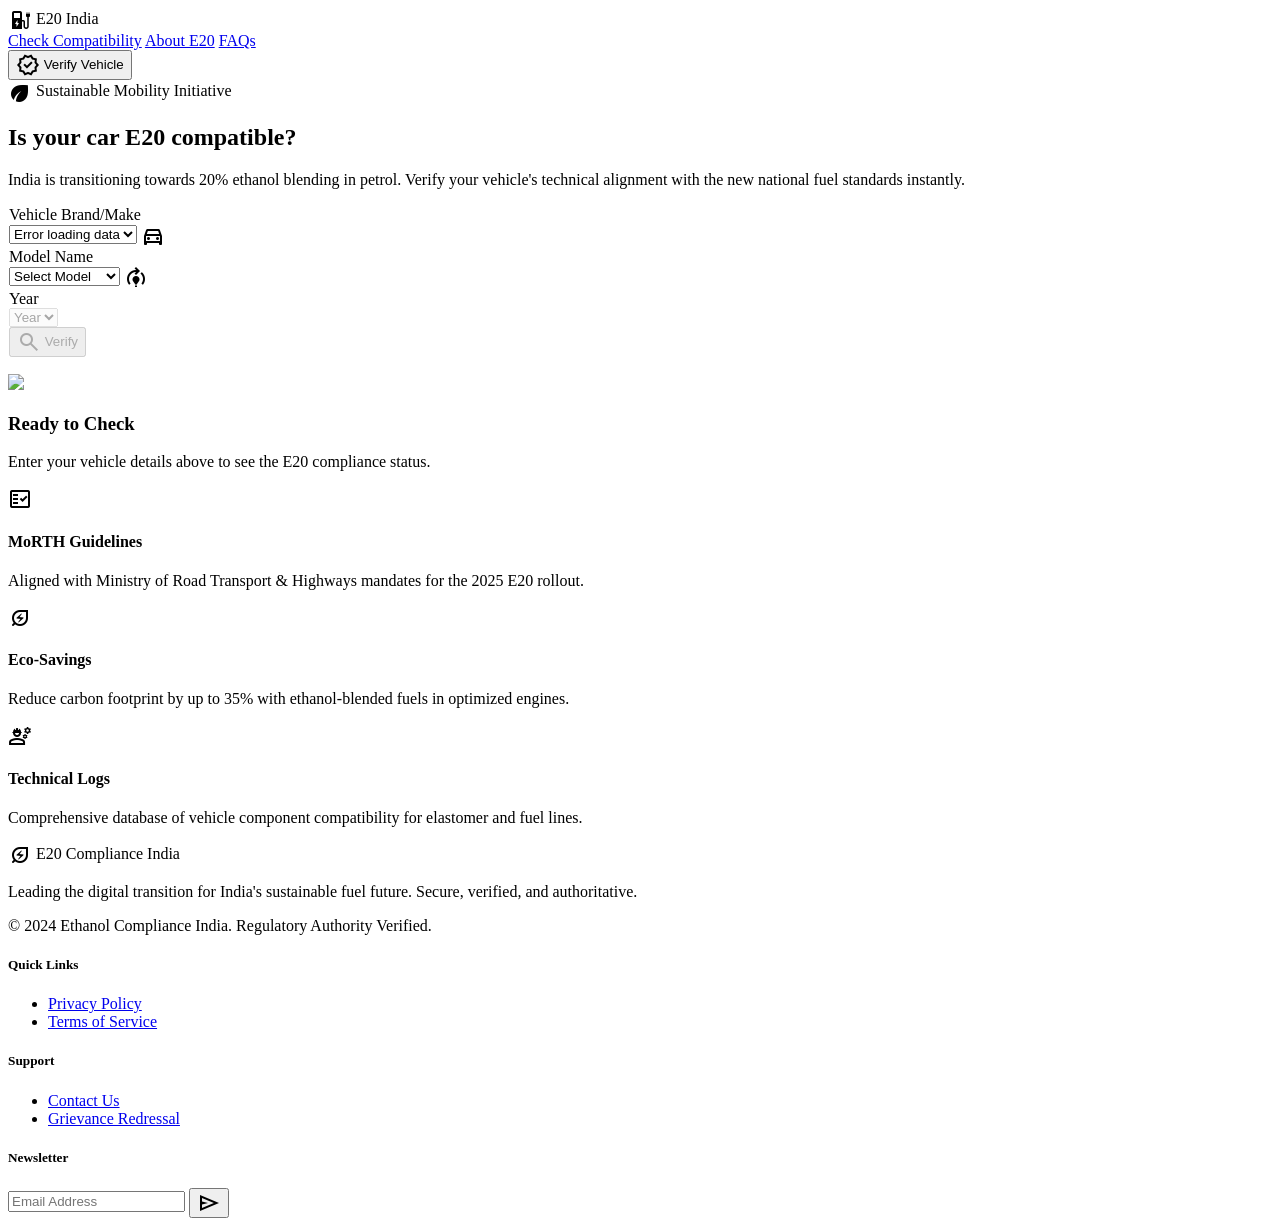
==== index.html @ 5487dbc3 "Initial commit of redesigned Ethanol Compliance Checker" ====
<!DOCTYPE html>

<html class="scroll-smooth" lang="en"><head>
<meta charset="utf-8"/>
<meta content="width=device-width, initial-scale=1.0" name="viewport"/>
<title>E20 India | Fuel Compatibility Checker</title>
<script src="https://cdn.tailwindcss.com?plugins=forms,container-queries"></script>
<link href="https://fonts.googleapis.com/css2?family=Plus+Jakarta+Sans:wght@400;600;700;800&amp;family=Inter:wght@400;500;600&amp;display=swap" rel="stylesheet"/>
<link href="https://fonts.googleapis.com/css2?family=Material+Symbols+Outlined:wght,FILL@100..700,0..1&amp;display=swap" rel="stylesheet"/>
<link href="https://fonts.googleapis.com/css2?family=Material+Symbols+Outlined:wght,FILL@100..700,0..1&amp;display=swap" rel="stylesheet"/>
<script id="tailwind-config">
      tailwind.config = {
        darkMode: "class",
        theme: {
          extend: {
            "colors": {
                    "on-secondary-container": "#00714e",
                    "tertiary": "#2d3549",
                    "outline": "#737783",
                    "on-error": "#ffffff",
                    "on-primary-fixed-variant": "#00429c",
                    "surface-dim": "#d8dadc",
                    "on-tertiary": "#ffffff",
                    "inverse-on-surface": "#eff1f3",
                    "primary-fixed-dim": "#b0c6ff",
                    "on-tertiary-fixed": "#131b2e",
                    "surface-container-highest": "#e0e3e5",
                    "surface": "#f7f9fb",
                    "primary-fixed": "#d9e2ff",
                    "tertiary-fixed": "#dae2fd",
                    "on-primary-fixed": "#001945",
                    "surface-bright": "#f7f9fb",
                    "surface-tint": "#2b5bb5",
                    "on-tertiary-fixed-variant": "#3f465c",
                    "on-secondary": "#ffffff",
                    "secondary-fixed-dim": "#68dba9",
                    "on-tertiary-container": "#b4bbd5",
                    "inverse-surface": "#2d3133",
                    "on-secondary-fixed": "#002114",
                    "on-primary": "#ffffff",
                    "on-surface": "#191c1e",
                    "on-surface-variant": "#434652",
                    "secondary-container": "#82f5c1",
                    "primary-container": "#0d47a1",
                    "error-container": "#ffdad6",
                    "secondary": "#006c4a",
                    "error": "#ba1a1a",
                    "surface-container-low": "#f2f4f6",
                    "surface-container": "#eceef0",
                    "on-background": "#191c1e",
                    "surface-container-high": "#e6e8ea",
                    "surface-variant": "#e0e3e5",
                    "primary": "#003178",
                    "outline-variant": "#c3c6d4",
                    "tertiary-fixed-dim": "#bec6e0",
                    "surface-container-lowest": "#ffffff",
                    "secondary-fixed": "#85f8c4",
                    "inverse-primary": "#b0c6ff",
                    "on-primary-container": "#a1bbff",
                    "on-secondary-fixed-variant": "#005137",
                    "tertiary-container": "#434b61",
                    "on-error-container": "#93000a",
                    "background": "#f7f9fb"
            },
            "borderRadius": {
                    "DEFAULT": "0.25rem",
                    "lg": "0.5rem",
                    "xl": "0.75rem",
                    "full": "9999px"
            },
            "spacing": {
                    "margin-desktop": "64px",
                    "container-max": "1280px",
                    "stack-sm": "12px",
                    "margin-mobile": "20px",
                    "base": "8px",
                    "stack-md": "24px",
                    "gutter": "24px",
                    "stack-lg": "48px"
            },
            "fontFamily": {
                    "headline-md": ["Plus Jakarta Sans"],
                    "body-lg": ["Inter"],
                    "display-lg": ["Plus Jakarta Sans"],
                    "headline-lg-mobile": ["Plus Jakarta Sans"],
                    "caption": ["Inter"],
                    "label-md": ["Inter"],
                    "body-md": ["Inter"],
                    "headline-lg": ["Plus Jakarta Sans"]
            },
            "fontSize": {
                    "headline-md": ["24px", {"lineHeight": "1.4", "fontWeight": "600"}],
                    "body-lg": ["18px", {"lineHeight": "1.6", "fontWeight": "400"}],
                    "display-lg": ["48px", {"lineHeight": "1.2", "letterSpacing": "-0.02em", "fontWeight": "700"}],
                    "headline-lg-mobile": ["24px", {"lineHeight": "1.3", "fontWeight": "600"}],
                    "caption": ["12px", {"lineHeight": "1.4", "fontWeight": "400"}],
                    "label-md": ["14px", {"lineHeight": "1.2", "letterSpacing": "0.05em", "fontWeight": "600"}],
                    "body-md": ["16px", {"lineHeight": "1.6", "fontWeight": "400"}],
                    "headline-lg": ["32px", {"lineHeight": "1.3", "fontWeight": "600"}]
            }
          },
        },
      }
    </script>
<style>
        .material-symbols-outlined {
            font-variation-settings: 'FILL' 0, 'wght' 400, 'GRAD' 0, 'opsz' 24;
            vertical-align: middle;
        }
        .glass-panel {
            background: rgba(255, 255, 255, 0.8);
            backdrop-filter: blur(12px);
            -webkit-backdrop-filter: blur(12px);
            border: 1px solid rgba(255, 255, 255, 0.3);
        }
    </style>
</head>
<body class="bg-background text-on-surface font-body-md antialiased">
<!-- TopNavBar Component -->
<nav class="bg-surface/90 dark:bg-surface/80 backdrop-blur-md text-primary dark:text-primary-fixed docked full-width top-0 sticky border-b border-outline-variant/30 shadow-sm z-50">
<div class="flex justify-between items-center w-full px-margin-desktop max-w-container-max mx-auto h-20">
<div class="flex items-center gap-2">
<span class="material-symbols-outlined text-primary text-3xl" data-icon="ev_station" style="font-variation-settings: 'FILL' 1;">ev_station</span>
<span class="font-headline-md text-headline-md font-bold text-primary dark:text-primary-fixed">E20 India</span>
</div>
<div class="hidden md:flex items-center gap-gutter">
<a class="text-primary dark:text-primary-fixed font-bold border-b-2 border-primary dark:border-primary-fixed pb-1 font-label-md text-label-md" href="#">Check Compatibility</a>
<a class="text-on-surface-variant dark:text-surface-variant hover:text-primary dark:hover:text-primary-fixed hover:bg-surface-container-low/50 transition-colors duration-200 font-label-md text-label-md" href="#">About E20</a>
<a class="text-on-surface-variant dark:text-surface-variant hover:text-primary dark:hover:text-primary-fixed hover:bg-surface-container-low/50 transition-colors duration-200 font-label-md text-label-md" href="#">FAQs</a>
</div>
<button class="bg-primary-container text-on-primary-container px-6 py-2.5 rounded-full font-label-md text-label-md font-bold hover:opacity-80 transition-opacity flex items-center gap-2 shadow-sm">
<span class="material-symbols-outlined" data-icon="verified">verified</span>
                Verify Vehicle
            </button>
</div>
</nav>
<main class="relative overflow-hidden min-h-screen">
<!-- Background Animation -->
<div class="absolute inset-0 -z-10">

<div class="absolute inset-0 bg-gradient-to-b from-transparent via-background/50 to-background"></div>
</div>
<!-- Hero Section -->
<section class="max-w-container-max mx-auto px-margin-desktop pt-stack-lg pb-stack-lg">
<div class="flex flex-col items-center text-center max-w-3xl mx-auto mb-stack-lg">
<div class="inline-flex items-center gap-2 bg-secondary-container text-on-secondary-container px-4 py-1.5 rounded-full mb-stack-sm shadow-sm border border-secondary/20">
<span class="material-symbols-outlined text-[18px]" data-icon="eco" style="font-variation-settings: 'FILL' 1;">eco</span>
<span class="font-label-md text-label-md uppercase tracking-wider">Sustainable Mobility Initiative</span>
</div>
<h1 class="font-display-lg text-display-lg text-primary mb-stack-md leading-tight">
                    Is your car E20 compatible?
                </h1>
<p class="font-body-lg text-body-lg text-on-surface-variant leading-relaxed">
                    India is transitioning towards 20% ethanol blending in petrol. Verify your vehicle's technical alignment with the new national fuel standards instantly.
                </p>
</div>
<!-- Verification Card -->
<div class="relative max-w-4xl mx-auto">
<div class="glass-panel rounded-xl p-base md:p-stack-md shadow-lg border border-white/50 relative z-10">
<div class="grid grid-cols-1 md:grid-cols-12 gap-base items-end">
<!-- Make Selection -->
<div class="md:col-span-4 space-y-2">
<label class="block font-label-md text-label-md text-on-surface-variant px-2">Vehicle Brand/Make</label>
<div class="relative">
<select id="car-brand" class="w-full h-14 pl-12 pr-4 bg-white/60 border border-outline-variant rounded-lg font-body-md appearance-none focus:ring-2 focus:ring-primary focus:border-transparent outline-none transition-all">
<option disabled="" selected="" value="">Select Manufacturer</option>
<option>Maruti Suzuki</option>
<option>Tata Motors</option>
<option>Hyundai India</option>
<option>Mahindra &amp; Mahindra</option>
<option>Kia India</option>
<option>Toyota Bharat</option>
</select>
<span class="material-symbols-outlined absolute left-4 top-1/2 -translate-y-1/2 text-outline" data-icon="directions_car">directions_car</span>
</div>
</div>
<!-- Model Selection -->
<div class="md:col-span-4 space-y-2">
<label class="block font-label-md text-label-md text-on-surface-variant px-2">Model Name</label>
<div class="relative">
<select id="car-model" class="w-full h-14 pl-12 pr-4 bg-white/60 border border-outline-variant rounded-lg font-body-md appearance-none focus:ring-2 focus:ring-primary focus:border-transparent outline-none transition-all">
<option disabled="" selected="" value="">Select Model</option>
<option>Nexon (2023+)</option>
<option>Punch</option>
<option>Swift</option>
<option>Creta</option>
<option>XUV700</option>
</select>
<span class="material-symbols-outlined absolute left-4 top-1/2 -translate-y-1/2 text-outline" data-icon="model_training">model_training</span>
</div>
</div>
<!-- Year Selection -->

<div class="md:col-span-2 space-y-2">
<label class="block font-label-md text-label-md text-on-surface-variant px-2">Year</label>
<div class="relative">
<select id="car-year" class="w-full h-14 pl-4 pr-4 bg-white/60 border border-outline-variant rounded-lg font-body-md appearance-none focus:ring-2 focus:ring-primary focus:border-transparent outline-none transition-all" disabled>
<option disabled="" selected="" value="">Year</option>
</select>
</div>
</div>

<!-- Submit -->
<div class="md:col-span-2">
<button class="w-full h-14 bg-primary text-white rounded-lg font-label-md text-label-md flex items-center justify-center gap-2 hover:bg-primary-container transition-all shadow-md active:scale-[0.98]" id="check-button" disabled>
<span class="material-symbols-outlined" data-icon="search">search</span>
                                Verify
                            </button>
</div>
</div>
</div>
<!-- Decorative blur behind card -->
<div class="absolute -top-12 -right-12 w-64 h-64 bg-secondary-fixed opacity-20 blur-[100px] -z-0"></div>
<div class="absolute -bottom-12 -left-12 w-64 h-64 bg-primary-fixed opacity-20 blur-[100px] -z-0"></div>
</div>
<!-- Results Area / Placeholder State -->
<div class="mt-stack-lg max-w-4xl mx-auto" id="results-container">

<div id="result-message" class="opacity-0 hidden">
    <p class="font-headline-md text-headline-md font-bold mb-2"></p>
    <p class="font-body-md text-body-md"></p>
</div>

<div class="flex flex-col items-center justify-center py-stack-lg bg-surface-container-lowest rounded-xl border-2 border-dashed border-outline-variant/30 transition-all duration-500" id="placeholder-state">
<div class="w-48 h-48 mb-stack-md flex items-center justify-center relative">
<div class="absolute inset-0 bg-primary/5 rounded-full animate-pulse"></div>
<img class="w-32 h-32 object-contain relative z-10 opacity-60 grayscale" data-alt="A clean, minimalist 3D illustration of a modern white SUV parked next to a stylized green biofuel charging station. The background is a soft blue gradient with floating technical symbols like leaves and octane molecules. Modern corporate flat design style with soft shadows and high key lighting." src="https://lh3.googleusercontent.com/aida-public/[base64]"/>
</div>
<div class="text-center space-y-2">
<h3 class="font-headline-md text-headline-md text-on-surface-variant">Ready to Check</h3>
<p class="font-body-md text-body-md text-outline max-w-xs mx-auto">
                            Enter your vehicle details above to see the E20 compliance status.
                        </p>
</div>
</div>
</div>
</section>
<!-- Informational Grid -->
<section class="max-w-container-max mx-auto px-margin-desktop pb-stack-lg">
<div class="grid grid-cols-1 md:grid-cols-3 gap-gutter">
<div class="p-stack-md bg-white rounded-xl border border-outline-variant/50 shadow-sm hover:shadow-md transition-shadow group">
<div class="w-12 h-12 bg-primary/5 rounded-lg flex items-center justify-center mb-stack-sm text-primary group-hover:bg-primary group-hover:text-white transition-colors">
<span class="material-symbols-outlined" data-icon="fact_check">fact_check</span>
</div>
<h4 class="font-headline-md text-headline-md mb-2">MoRTH Guidelines</h4>
<p class="font-body-md text-body-md text-on-surface-variant">Aligned with Ministry of Road Transport &amp; Highways mandates for the 2025 E20 rollout.</p>
</div>
<div class="p-stack-md bg-white rounded-xl border border-outline-variant/50 shadow-sm hover:shadow-md transition-shadow group">
<div class="w-12 h-12 bg-secondary/5 rounded-lg flex items-center justify-center mb-stack-sm text-secondary group-hover:bg-secondary group-hover:text-white transition-colors">
<span class="material-symbols-outlined" data-icon="energy_savings_leaf">energy_savings_leaf</span>
</div>
<h4 class="font-headline-md text-headline-md mb-2">Eco-Savings</h4>
<p class="font-body-md text-body-md text-on-surface-variant">Reduce carbon footprint by up to 35% with ethanol-blended fuels in optimized engines.</p>
</div>
<div class="p-stack-md bg-white rounded-xl border border-outline-variant/50 shadow-sm hover:shadow-md transition-shadow group">
<div class="w-12 h-12 bg-tertiary/5 rounded-lg flex items-center justify-center mb-stack-sm text-tertiary group-hover:bg-tertiary group-hover:text-white transition-colors">
<span class="material-symbols-outlined" data-icon="engineering">engineering</span>
</div>
<h4 class="font-headline-md text-headline-md mb-2">Technical Logs</h4>
<p class="font-body-md text-body-md text-on-surface-variant">Comprehensive database of vehicle component compatibility for elastomer and fuel lines.</p>
</div>
</div>
</section>
</main>
<!-- Footer Component -->
<footer class="bg-surface-container-highest dark:bg-inverse-surface border-t border-outline-variant/50 w-full mt-stack-lg">
<div class="grid grid-cols-1 md:grid-cols-12 gap-gutter px-margin-desktop py-stack-lg max-w-container-max mx-auto">
<div class="md:col-span-4 space-y-stack-sm">
<div class="flex items-center gap-2">
<span class="material-symbols-outlined text-primary text-2xl" data-icon="energy_savings_leaf">energy_savings_leaf</span>
<span class="font-headline-md text-headline-md font-bold text-on-surface dark:text-inverse-on-surface">E20 Compliance India</span>
</div>
<p class="font-body-md text-body-md text-on-surface-variant dark:text-surface-variant max-w-xs">
                    Leading the digital transition for India's sustainable fuel future. Secure, verified, and authoritative.
                </p>
<p class="font-caption text-caption text-on-surface-variant opacity-70">
                    © 2024 Ethanol Compliance India. Regulatory Authority Verified.
                </p>
</div>
<div class="md:col-span-2 space-y-4">
<h5 class="font-label-md text-label-md text-on-surface dark:text-inverse-on-surface uppercase tracking-wider">Quick Links</h5>
<ul class="space-y-2">
<li><a class="font-body-md text-body-md text-on-surface-variant dark:text-surface-variant hover:underline transition-all" href="#">Privacy Policy</a></li>
<li><a class="font-body-md text-body-md text-on-surface-variant dark:text-surface-variant hover:underline transition-all" href="#">Terms of Service</a></li>
</ul>
</div>
<div class="md:col-span-2 space-y-4">
<h5 class="font-label-md text-label-md text-on-surface dark:text-inverse-on-surface uppercase tracking-wider">Support</h5>
<ul class="space-y-2">
<li><a class="font-body-md text-body-md text-on-surface-variant dark:text-surface-variant hover:underline transition-all" href="#">Contact Us</a></li>
<li><a class="font-body-md text-body-md text-on-surface-variant dark:text-surface-variant hover:underline transition-all" href="#">Grievance Redressal</a></li>
</ul>
</div>
<div class="md:col-span-4 space-y-4">
<h5 class="font-label-md text-label-md text-on-surface dark:text-inverse-on-surface uppercase tracking-wider">Newsletter</h5>
<div class="flex gap-2">
<input class="flex-1 px-4 py-2 bg-surface-container rounded-lg border border-outline-variant focus:outline-none focus:ring-2 focus:ring-primary" placeholder="Email Address" type="email"/>
<button class="bg-primary text-white p-2 rounded-lg hover:opacity-90"><span class="material-symbols-outlined" data-icon="send">send</span></button>
</div>
</div>
</div>
</footer>
<script src="script.js"></script>
</body></html>
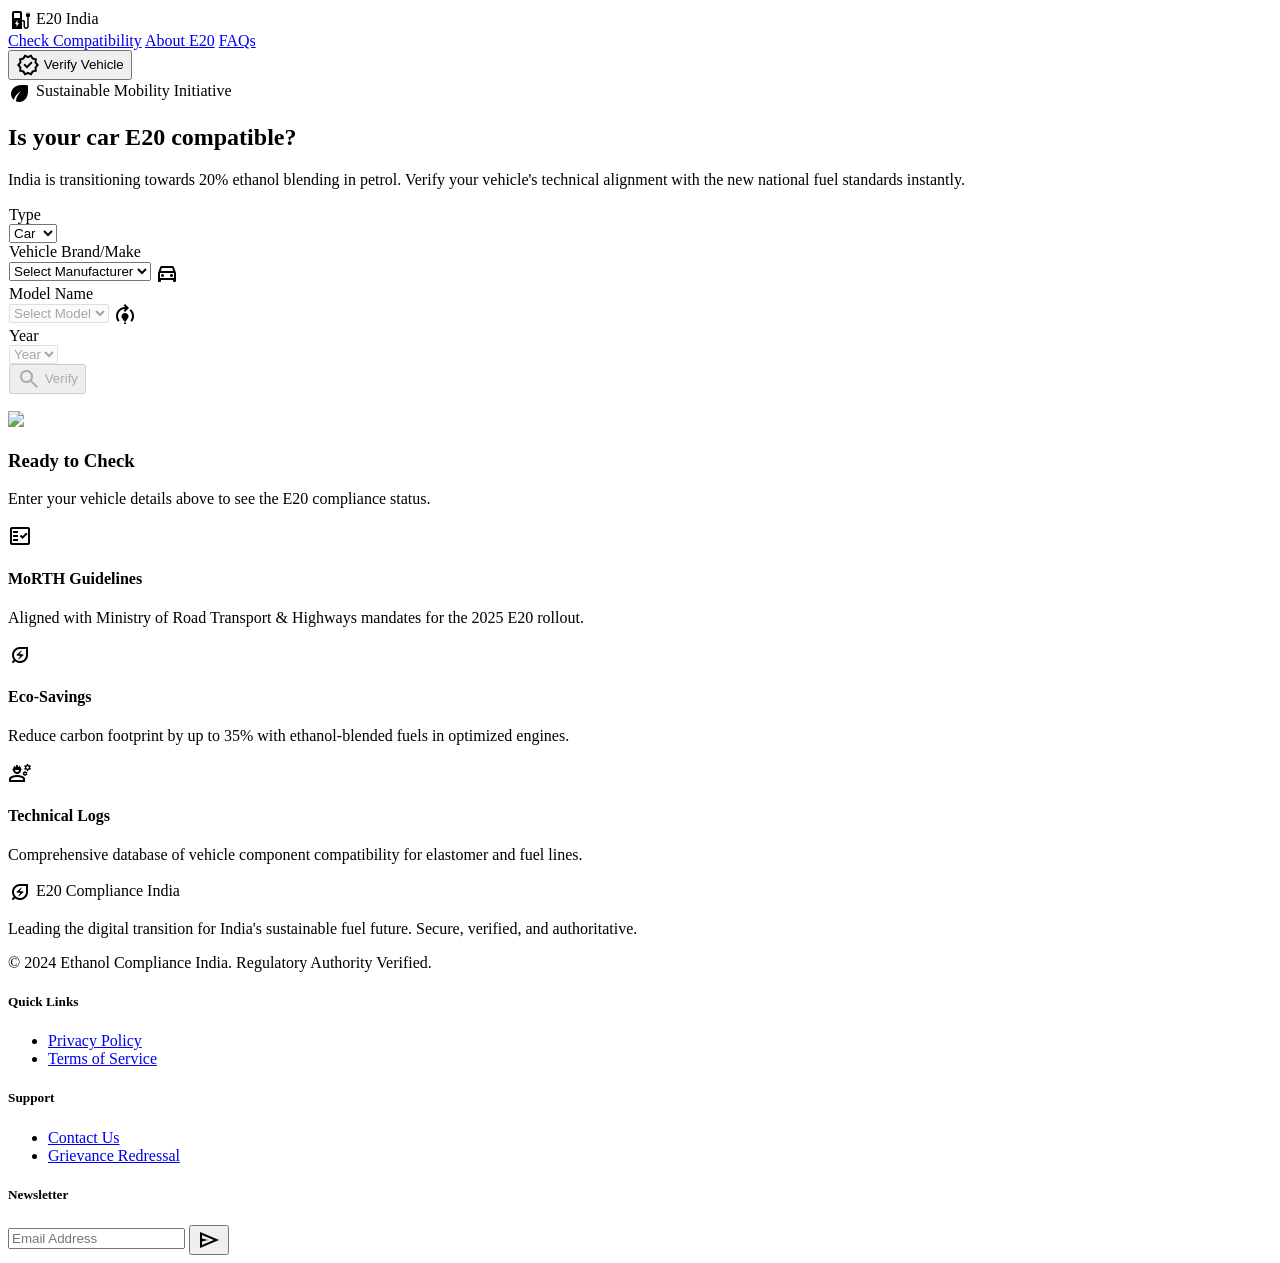
==== commit 1c875971: "feat: added database, E85 warnings, bikes support, and GitHub actions" ====
--- a/index.html
+++ b/index.html
@@ -3,7 +3,10 @@
 <html class="scroll-smooth" lang="en"><head>
 <meta charset="utf-8"/>
 <meta content="width=device-width, initial-scale=1.0" name="viewport"/>
-<title>E20 India | Fuel Compatibility Checker</title>
+<title>Ethanol Compliance Checker India | E20 & E85 Cars & Bikes List</title>
+<meta name="description" content="Check if your car or bike in India is compliant with E20 or E85 ethanol blended petrol. Complete database of Maruti, Hyundai, Tata, Honda, Hero, TVS and more.">
+<meta name="keywords" content="E20 fuel, E85 flex fuel, ethanol blended petrol, car compliance India, bike E20 compliance, check car E20 status">
+
 <script src="https://cdn.tailwindcss.com?plugins=forms,container-queries"></script>
 <link href="https://fonts.googleapis.com/css2?family=Plus+Jakarta+Sans:wght@400;600;700;800&amp;family=Inter:wght@400;500;600&amp;display=swap" rel="stylesheet"/>
 <link href="https://fonts.googleapis.com/css2?family=Material+Symbols+Outlined:wght,FILL@100..700,0..1&amp;display=swap" rel="stylesheet"/>
@@ -158,8 +161,20 @@
 <div class="relative max-w-4xl mx-auto">
 <div class="glass-panel rounded-xl p-base md:p-stack-md shadow-lg border border-white/50 relative z-10">
 <div class="grid grid-cols-1 md:grid-cols-12 gap-base items-end">
+
+<!-- Type Selection -->
+<div class="md:col-span-2 space-y-2">
+<label class="block font-label-md text-label-md text-on-surface-variant px-2">Type</label>
+<div class="relative">
+<select id="vehicle-type" class="w-full h-14 pl-4 pr-4 bg-white/60 border border-outline-variant rounded-lg font-body-md appearance-none focus:ring-2 focus:ring-primary focus:border-transparent outline-none transition-all">
+<option value="cars" selected>Car</option>
+<option value="bikes">Bike</option>
+</select>
+</div>
+</div>
+
 <!-- Make Selection -->
-<div class="md:col-span-4 space-y-2">
+<div class="md:col-span-3 space-y-2">
 <label class="block font-label-md text-label-md text-on-surface-variant px-2">Vehicle Brand/Make</label>
 <div class="relative">
 <select id="car-brand" class="w-full h-14 pl-12 pr-4 bg-white/60 border border-outline-variant rounded-lg font-body-md appearance-none focus:ring-2 focus:ring-primary focus:border-transparent outline-none transition-all">
@@ -175,7 +190,7 @@
 </div>
 </div>
 <!-- Model Selection -->
-<div class="md:col-span-4 space-y-2">
+<div class="md:col-span-3 space-y-2">
 <label class="block font-label-md text-label-md text-on-surface-variant px-2">Model Name</label>
 <div class="relative">
 <select id="car-model" class="w-full h-14 pl-12 pr-4 bg-white/60 border border-outline-variant rounded-lg font-body-md appearance-none focus:ring-2 focus:ring-primary focus:border-transparent outline-none transition-all">
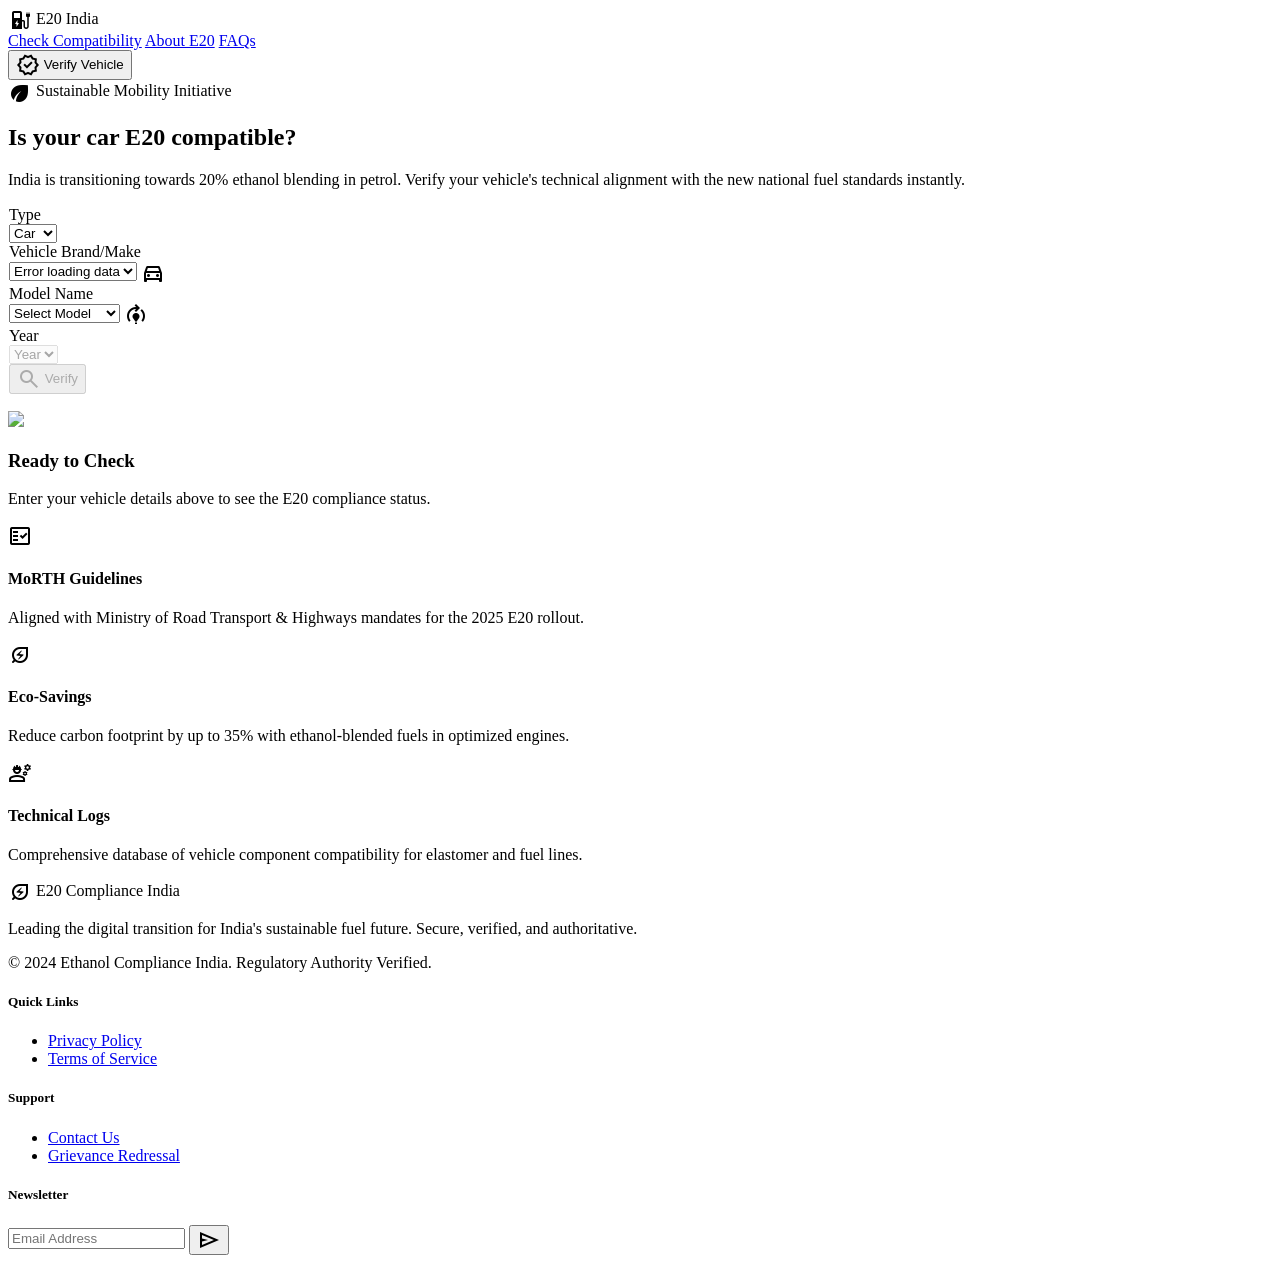
==== commit 52ef2765: "feat: exhaustive 615-model database, ads.txt, SEO schema, sitemap, robots.txt - 63 brands (36 car + " ====
--- a/index.html
+++ b/index.html
@@ -3,9 +3,83 @@
 <html class="scroll-smooth" lang="en"><head>
 <meta charset="utf-8"/>
 <meta content="width=device-width, initial-scale=1.0" name="viewport"/>
-<title>Ethanol Compliance Checker India | E20 & E85 Cars & Bikes List</title>
-<meta name="description" content="Check if your car or bike in India is compliant with E20 or E85 ethanol blended petrol. Complete database of Maruti, Hyundai, Tata, Honda, Hero, TVS and more.">
-<meta name="keywords" content="E20 fuel, E85 flex fuel, ethanol blended petrol, car compliance India, bike E20 compliance, check car E20 status">
+<title>Ethanol Compliance Checker India | E20 & E85 Car & Bike Compatibility | 615+ Models</title>
+<meta name="description" content="India's most comprehensive ethanol compliance checker. Instantly check if your car or bike is E20 or E85 compatible. 615+ models from 63 brands including Maruti, Hyundai, Tata, Honda, Hero, TVS, BMW, and more. Updated for 2026.">
+<meta name="keywords" content="E20 fuel India, E85 flex fuel vehicle, ethanol blended petrol, E20 compliant cars list, E20 compliant bikes list, check car E20 status, ethanol compatibility checker, BS6 Phase 2, E20 mileage, E20 benefits, flex fuel vehicle India">
+<meta name="author" content="Ethanol Compliance India">
+<meta name="robots" content="index, follow">
+<link rel="canonical" href="https://ethanolcompliance.in">
+
+<!-- Open Graph / Social -->
+<meta property="og:title" content="Ethanol Compliance Checker India | E20 & E85 for Cars & Bikes">
+<meta property="og:description" content="Instantly check if your car or bike is E20/E85 compatible. 615+ models, 63 brands. India's most comprehensive ethanol database.">
+<meta property="og:type" content="website">
+<meta property="og:url" content="https://ethanolcompliance.in">
+<meta property="og:site_name" content="Ethanol Compliance India">
+
+<!-- Twitter Card -->
+<meta name="twitter:card" content="summary_large_image">
+<meta name="twitter:title" content="Ethanol Compliance Checker India | E20 & E85">
+<meta name="twitter:description" content="Check if your car or bike is E20/E85 compatible. 615+ models from 63 brands.">
+
+<!-- Google AdSense -->
+<script async src="https://pagead2.googlesyndication.com/pagead/js/adsbygoogle.js?client=ca-pub-3975155637637138" crossorigin="anonymous"></script>
+
+<!-- Google Analytics -->
+<script async src="https://www.googletagmanager.com/gtag/js?id=G-J0PSYG94YS"></script>
+<script>
+  window.dataLayer = window.dataLayer || [];
+  function gtag(){dataLayer.push(arguments);}
+  gtag('js', new Date());
+  gtag('config', 'G-J0PSYG94YS');
+</script>
+
+<!-- Schema.org Structured Data -->
+<script type="application/ld+json">
+{
+  "@context": "https://schema.org",
+  "@type": "WebApplication",
+  "name": "Ethanol Compliance Checker India",
+  "url": "https://ethanolcompliance.in",
+  "description": "India's most comprehensive ethanol compliance checker for cars and bikes. Check E20 and E85 compatibility for 615+ models from 63 brands.",
+  "applicationCategory": "UtilitiesApplication",
+  "operatingSystem": "Web",
+  "offers": { "@type": "Offer", "price": "0", "priceCurrency": "INR" }
+}
+</script>
+<script type="application/ld+json">
+{
+  "@context": "https://schema.org",
+  "@type": "FAQPage",
+  "mainEntity": [
+    {
+      "@type": "Question",
+      "name": "What is E20 fuel?",
+      "acceptedAnswer": { "@type": "Answer", "text": "E20 is petrol blended with 20% ethanol. India mandated E20-ready vehicles from April 2023 under BS6 Phase 2 norms." }
+    },
+    {
+      "@type": "Question",
+      "name": "What happens if I use E20 fuel in a non-compliant car?",
+      "acceptedAnswer": { "@type": "Answer", "text": "Using E20 in a car not designed for it can, over time, damage rubber hoses, seals, and other fuel system components. Stick to E10 petrol." }
+    },
+    {
+      "@type": "Question",
+      "name": "What is E85 flex fuel?",
+      "acceptedAnswer": { "@type": "Answer", "text": "E85 contains 85% ethanol and requires specially designed Flex-Fuel Vehicles (FFVs). Only a few pilot vehicles like the Toyota Corolla Altis FFV and TVS Apache RTR 200 FFV support E85 in India." }
+    },
+    {
+      "@type": "Question",
+      "name": "Can I use E85 in my E20 compliant car?",
+      "acceptedAnswer": { "@type": "Answer", "text": "Absolutely NOT. E85 is highly corrosive to standard engines. Only dedicated Flex-Fuel Vehicles (FFVs) can safely use E85. Using E85 in an E20 car will cause severe engine damage." }
+    },
+    {
+      "@type": "Question",
+      "name": "Are all new cars in India E20 compliant?",
+      "acceptedAnswer": { "@type": "Answer", "text": "Yes, all new petrol cars and bikes manufactured from April 2023 onwards are E20 compliant as per Indian government mandate." }
+    }
+  ]
+}
+</script>
 
 <script src="https://cdn.tailwindcss.com?plugins=forms,container-queries"></script>
 <link href="https://fonts.googleapis.com/css2?family=Plus+Jakarta+Sans:wght@400;600;700;800&amp;family=Inter:wght@400;500;600&amp;display=swap" rel="stylesheet"/>
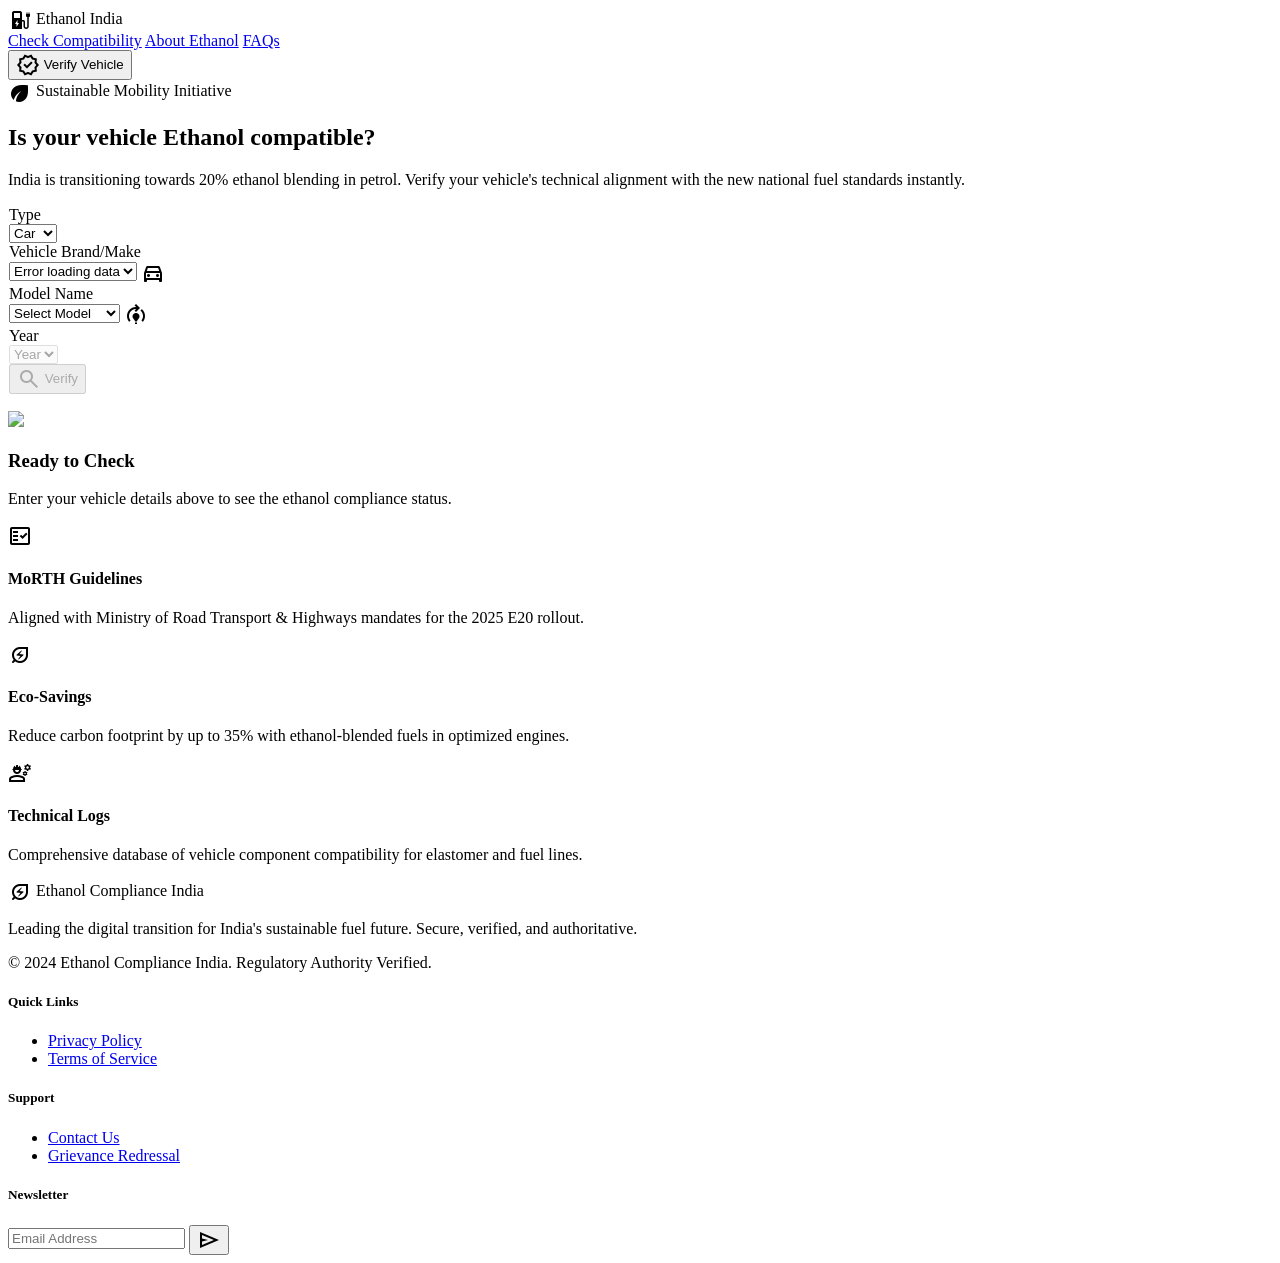
==== commit cf46421e: "style: rename E20 to Ethanol across the UI for broader context" ====
--- a/index.html
+++ b/index.html
@@ -198,11 +198,11 @@
 <div class="flex justify-between items-center w-full px-margin-desktop max-w-container-max mx-auto h-20">
 <div class="flex items-center gap-2">
 <span class="material-symbols-outlined text-primary text-3xl" data-icon="ev_station" style="font-variation-settings: 'FILL' 1;">ev_station</span>
-<span class="font-headline-md text-headline-md font-bold text-primary dark:text-primary-fixed">E20 India</span>
+<span class="font-headline-md text-headline-md font-bold text-primary dark:text-primary-fixed">Ethanol India</span>
 </div>
 <div class="hidden md:flex items-center gap-gutter">
 <a class="text-primary dark:text-primary-fixed font-bold border-b-2 border-primary dark:border-primary-fixed pb-1 font-label-md text-label-md" href="#">Check Compatibility</a>
-<a class="text-on-surface-variant dark:text-surface-variant hover:text-primary dark:hover:text-primary-fixed hover:bg-surface-container-low/50 transition-colors duration-200 font-label-md text-label-md" href="#">About E20</a>
+<a class="text-on-surface-variant dark:text-surface-variant hover:text-primary dark:hover:text-primary-fixed hover:bg-surface-container-low/50 transition-colors duration-200 font-label-md text-label-md" href="#">About Ethanol</a>
 <a class="text-on-surface-variant dark:text-surface-variant hover:text-primary dark:hover:text-primary-fixed hover:bg-surface-container-low/50 transition-colors duration-200 font-label-md text-label-md" href="#">FAQs</a>
 </div>
 <button class="bg-primary-container text-on-primary-container px-6 py-2.5 rounded-full font-label-md text-label-md font-bold hover:opacity-80 transition-opacity flex items-center gap-2 shadow-sm">
@@ -225,7 +225,7 @@
 <span class="font-label-md text-label-md uppercase tracking-wider">Sustainable Mobility Initiative</span>
 </div>
 <h1 class="font-display-lg text-display-lg text-primary mb-stack-md leading-tight">
-                    Is your car E20 compatible?
+                    Is your vehicle Ethanol compatible?
                 </h1>
 <p class="font-body-lg text-body-lg text-on-surface-variant leading-relaxed">
                     India is transitioning towards 20% ethanol blending in petrol. Verify your vehicle's technical alignment with the new national fuel standards instantly.
@@ -318,7 +318,7 @@
 <div class="text-center space-y-2">
 <h3 class="font-headline-md text-headline-md text-on-surface-variant">Ready to Check</h3>
 <p class="font-body-md text-body-md text-outline max-w-xs mx-auto">
-                            Enter your vehicle details above to see the E20 compliance status.
+                            Enter your vehicle details above to see the ethanol compliance status.
                         </p>
 </div>
 </div>
@@ -357,7 +357,7 @@
 <div class="md:col-span-4 space-y-stack-sm">
 <div class="flex items-center gap-2">
 <span class="material-symbols-outlined text-primary text-2xl" data-icon="energy_savings_leaf">energy_savings_leaf</span>
-<span class="font-headline-md text-headline-md font-bold text-on-surface dark:text-inverse-on-surface">E20 Compliance India</span>
+<span class="font-headline-md text-headline-md font-bold text-on-surface dark:text-inverse-on-surface">Ethanol Compliance India</span>
 </div>
 <p class="font-body-md text-body-md text-on-surface-variant dark:text-surface-variant max-w-xs">
                     Leading the digital transition for India's sustainable fuel future. Secure, verified, and authoritative.
